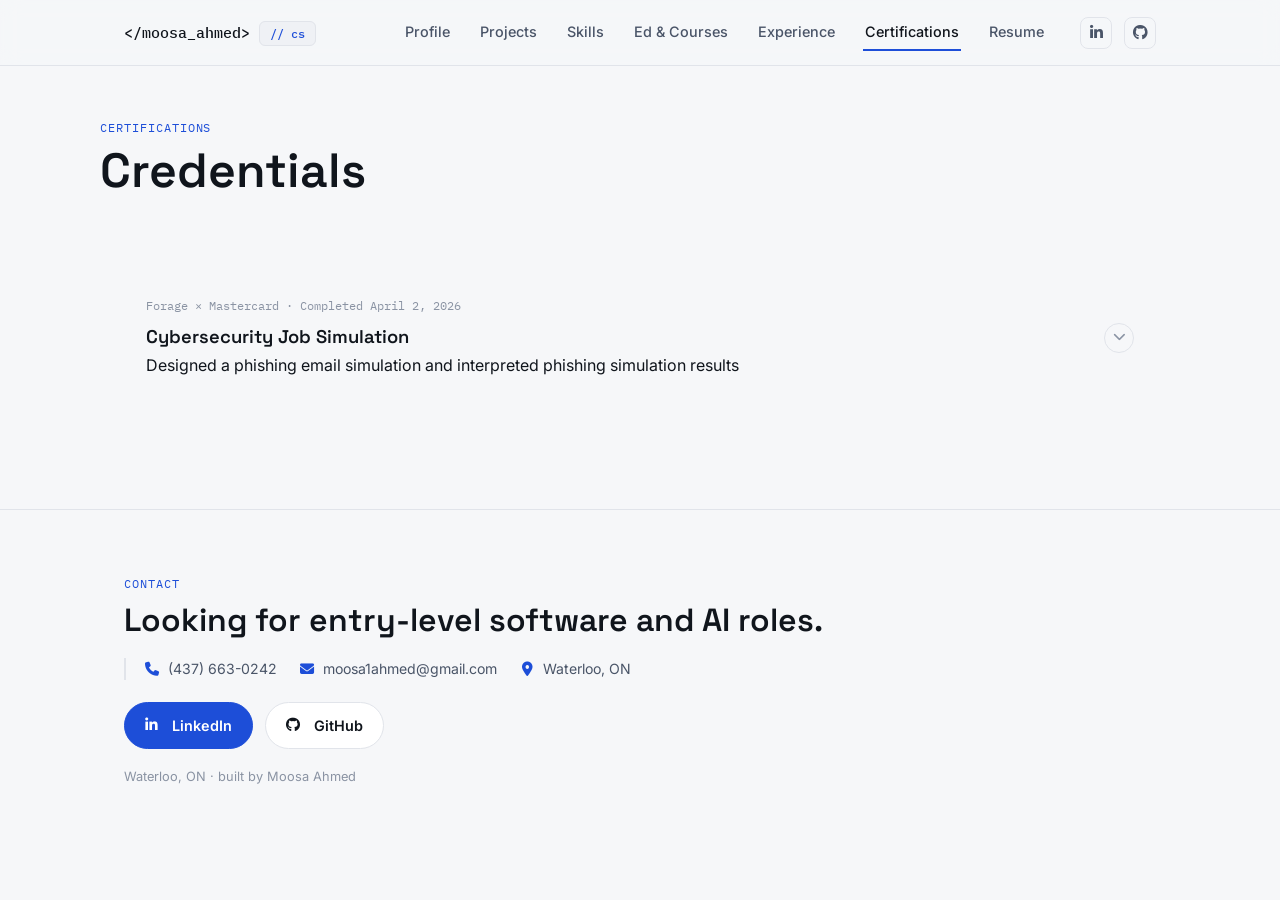
==== certifications.html @ 34517b13 "Initial portfolio" ====
<!DOCTYPE html>
<html lang="en">
<head>
<meta charset="UTF-8">
<meta name="viewport" content="width=device-width, initial-scale=1.0">
<title>Certifications · Moosa Ahmed</title>
<link rel="preconnect" href="https://fonts.googleapis.com">
<link rel="preconnect" href="https://fonts.gstatic.com" crossorigin>
<link href="https://fonts.googleapis.com/css2?family=Space+Grotesk:wght@500;600;700&family=Inter:wght@400;500;600&family=IBM+Plex+Mono:wght@400;500&display=swap" rel="stylesheet">
<link rel="stylesheet" href="https://cdnjs.cloudflare.com/ajax/libs/font-awesome/6.5.1/css/all.min.css">
<link rel="stylesheet" href="styles.css">
</head>
<body>

<nav>
  <div class="wrap navwrap">
    <a href="index.html" class="brand">&lt;/moosa_ahmed&gt; <span class="tag">// cs</span></a>
    <button class="menu-toggle" id="menuToggle" aria-label="Toggle menu">☰</button>
    <div class="navlinks" id="navlinks">
      <a href="index.html">Profile</a>
      <a href="projects.html">Projects</a>
      <a href="skills.html">Skills</a>
      <a href="education.html">Ed &amp; Courses</a>
      <a href="experience.html">Experience</a>
      <a href="certifications.html">Certifications</a>
      <a href="resume.html">Resume</a>
      <div class="navsocial">
        <a href="https://www.linkedin.com/in/moosa-ahmed-/" target="_blank" rel="noopener" aria-label="LinkedIn"><i class="fa-brands fa-linkedin-in"></i></a>
        <a href="https://github.com/moosa1ahmed-ctrl" target="_blank" rel="noopener" aria-label="GitHub"><i class="fa-brands fa-github"></i></a>
      </div>
    </div>
  </div>
</nav>

<header class="page-head wrap reveal">
  <div class="eyebrow">Certifications</div>
  <h1>Credentials</h1>
</header>

<section>
  <div class="wrap">
    <div class="accordion reveal">

      <div class="doc-acc-item">
        <div class="doc-acc-head">
          <div>
            <div class="cert-issuer">Forage × Mastercard · Completed April 2, 2026</div>
            <h3 style="margin-bottom:2px;">Cybersecurity Job Simulation</h3>
            <span class="ptag">Designed a phishing email simulation and interpreted phishing simulation results</span>
          </div>
          <div class="acc-toggle"><i class="fa-solid fa-chevron-down"></i></div>
        </div>
        <div class="doc-acc-body"><iframe src="assets/cybersecurity-forage-certificate.pdf" title="Cybersecurity Job Simulation certificate"></iframe></div>
      </div>

    </div>
  </div>
</section>

<footer id="contact">
  <div class="wrap">
    <div class="eyebrow reveal">Contact</div>
    <h2 class="reveal">Looking for entry-level software and AI roles.</h2>
    <div class="contact-rail reveal">
      <span class="contact-rail-item"><i class="fa-solid fa-phone"></i> (437) 663-0242</span>
      <span class="contact-rail-item"><i class="fa-solid fa-envelope"></i> moosa1ahmed@gmail.com</span>
      <span class="contact-rail-item"><i class="fa-solid fa-location-dot"></i> Waterloo, ON</span>
    </div>
    <div class="contact-row reveal">
      <a class="btn solid" href="https://www.linkedin.com/in/moosa-ahmed-/" target="_blank" rel="noopener"><i class="fa-brands fa-linkedin-in"></i>&nbsp; LinkedIn</a>
      <a class="btn" href="https://github.com/moosa1ahmed-ctrl" target="_blank" rel="noopener"><i class="fa-brands fa-github"></i>&nbsp; GitHub</a>
    </div>
    <div class="fine">Waterloo, ON · built by Moosa Ahmed</div>
  </div>
</footer>

<script src="script.js"></script>
</body>
</html>
---- styles.css ----
/* ===== Design tokens ===== */
:root {
  --bg: #F6F7F9;
  --surface: #FFFFFF;
  --surface-alt: #EFF1F5;
  --border: #E1E4EA;
  --ink: #10151C;
  --ink-soft: #4A5568;
  --ink-faint: #8A93A3;
  --accent: #1D4ED8;
  --accent-ink: #FFFFFF;
  --accent-soft: #E8EEFD;
  --amber: #B7791F;
  --amber-soft: #FBF0DD;
  --good: #1F9D55;
  --bad: #D64545;
  --radius: 14px;
  --radius-sm: 8px;
  --shadow: 0 1px 2px rgba(16,21,28,0.04), 0 8px 24px rgba(16,21,28,0.06);
  --maxw: 1080px;
  --font-display: 'Space Grotesk', sans-serif;
  --font-body: 'Inter', sans-serif;
  --font-mono: 'IBM Plex Mono', monospace;
}

* { box-sizing: border-box; }
html { scroll-behavior: smooth; }
body {
  margin: 0;
  background: var(--bg);
  color: var(--ink);
  font-family: var(--font-body);
  line-height: 1.6;
  -webkit-font-smoothing: antialiased;
}
img { max-width: 100%; display: block; }
a { color: inherit; text-decoration: none; }
.wrap { max-width: var(--maxw); margin: 0 auto; padding: 0 24px; }

h1, h2, h3, h4 { font-family: var(--font-display); font-weight: 600; margin: 0; color: var(--ink); }
h1 { font-size: clamp(2.1rem, 4vw, 3rem); line-height: 1.1; }
h1.hero-name { font-size: clamp(1.5rem, 2.6vw, 2.1rem); white-space: nowrap; }
h2 { font-size: clamp(1.5rem, 3vw, 2rem); line-height: 1.2; }
h3 { font-size: 1.15rem; }
p { margin: 0 0 12px; color: var(--ink-soft); }

.eyebrow {
  font-family: var(--font-mono);
  font-size: 0.75rem;
  text-transform: uppercase;
  letter-spacing: 0.08em;
  color: var(--accent);
  margin-bottom: 8px;
}

/* ===== Nav ===== */
nav {
  position: sticky; top: 0; z-index: 100;
  background: rgba(246,247,249,0.9);
  backdrop-filter: blur(10px);
  border-bottom: 1px solid var(--border);
}
.navwrap { display: flex; align-items: center; justify-content: space-between; padding: 14px 24px; }
.brand { font-family: var(--font-mono); font-weight: 500; font-size: 0.95rem; color: var(--ink); white-space: nowrap; }
.brand .tag { color: var(--accent); }
.navlinks { display: flex; align-items: center; gap: 26px; flex-wrap: wrap; }
.navlinks a { font-size: 0.9rem; color: var(--ink-soft); font-weight: 500; padding: 6px 2px; border-bottom: 2px solid transparent; transition: color .15s, border-color .15s; }
.navlinks a:hover, .navlinks a.active { color: var(--ink); border-color: var(--accent); }
.navsocial { display: flex; gap: 12px; margin-left: 8px; }
.navsocial a { display: flex; align-items: center; justify-content: center; width: 32px; height: 32px; border-radius: 8px; border: 1px solid var(--border); color: var(--ink-soft); }
.navsocial a:hover { color: var(--accent); border-color: var(--accent); }
.menu-toggle { display: none; background: none; border: 1px solid var(--border); border-radius: 8px; font-size: 1.15rem; padding: 8px 12px; cursor: pointer; transition: border-color .15s, color .15s; }
.menu-toggle:hover { border-color: var(--accent); color: var(--accent); }

@media (max-width: 860px) {
  .navwrap { padding: 12px 18px; }
  .menu-toggle { display: block; }
  .navlinks {
    display: flex; flex-direction: column; align-items: flex-start; gap: 0;
    position: absolute; top: 100%; left: 0; right: 0; background: var(--surface);
    border-bottom: 1px solid var(--border); padding: 0 18px;
    max-height: 0; overflow: hidden; opacity: 0;
    transition: max-height .3s ease, opacity .25s ease;
    box-shadow: var(--shadow);
  }
  .navlinks.open { max-height: 480px; opacity: 1; padding: 8px 18px 14px; }
  .navlinks a { width: 100%; padding: 14px 0; border-bottom: 1px solid var(--border); font-size: 0.96rem; }
  .navsocial { padding: 14px 0 4px; }
}

/* ===== Buttons ===== */
.btn {
  display: inline-flex; align-items: center; gap: 6px;
  padding: 11px 20px; border-radius: 999px;
  font-size: 0.9rem; font-weight: 600;
  border: 1px solid var(--border); background: var(--surface); color: var(--ink);
  cursor: pointer; transition: all .15s;
}
.btn:hover { border-color: var(--accent); color: var(--accent); }
.btn:active { transform: scale(0.97); }
.btn.solid { background: var(--accent); color: var(--accent-ink); border-color: var(--accent); }
.btn.solid:hover { opacity: 0.9; color: var(--accent-ink); }
.btn.small { padding: 7px 14px; font-size: 0.82rem; }

/* ===== Sections ===== */
section { padding: 72px 0; }
.sec-head { margin-bottom: 32px; }
.sec-sub { max-width: 560px; }

.card {
  background: var(--surface); border: 1px solid var(--border);
  border-radius: var(--radius); box-shadow: var(--shadow); padding: 28px;
  transition: box-shadow .2s ease, transform .2s ease;
}
.preview-card-row { display: flex; align-items: center; justify-content: space-between; flex-wrap: wrap; gap: 14px; }

/* CGPA line on Education preview: sits above the button on desktop, under the description on mobile */
.edu-cta { display: flex; flex-direction: column; align-items: flex-end; gap: 8px; margin-right: 10px; }
.cgpa-line { font-family: var(--font-body); font-size: 0.9rem; font-weight: 600; color: var(--ink); }
.cgpa-mobile { display: none; }
@media (hover: hover) {
  .card:hover { box-shadow: 0 2px 6px rgba(16,21,28,0.06), 0 14px 32px rgba(16,21,28,0.09); }
}

/* ===== Hero (Profile page) ===== */
.hero { padding: 56px 0 24px; }
.hero-grid { display: grid; grid-template-columns: 1.1fr 0.9fr; gap: 48px; align-items: center; }
.hero-content { padding-top: 56px; }
.photo-banner {
  position: relative; height: 220px; border-radius: var(--radius);
  background: linear-gradient(135deg, var(--surface-alt), #E4E9F5);
  border: 1px solid var(--border);
}
.avatar-circle {
  position: absolute; right: 28px; bottom: -36px;
  width: 116px; height: 116px; border-radius: 50%;
  background: var(--accent); color: var(--accent-ink);
  display: flex; align-items: center; justify-content: center;
  font-family: var(--font-display); font-size: 1.6rem; font-weight: 700;
  border: 5px solid var(--surface); box-shadow: var(--shadow);
}
.lede { font-size: 1.05rem; max-width: 480px; }
.hero-meta { font-family: var(--font-mono); font-size: 0.8rem; color: var(--ink-faint); margin: 14px 0 22px; }
.hero-meta .sep { margin: 0 8px; }
.cta-row { display: flex; gap: 10px; flex-wrap: wrap; }

/* Dijkstra schematic */
.schematic-wrap { perspective: 900px; }
.schematic-card { background: var(--surface); border: 1px solid var(--border); border-radius: var(--radius); box-shadow: var(--shadow); padding: 20px; transition: transform .2s ease; }
.schematic-head { display: flex; align-items: center; justify-content: space-between; margin-bottom: 8px; }
.schematic-head .eyebrow { margin: 0; }
#statusLabel { font-family: var(--font-mono); font-size: 0.72rem; color: var(--ink-faint); }
.node { fill: var(--surface); stroke: var(--ink-faint); stroke-width: 2; }
g.visited .node { stroke: var(--accent); fill: var(--accent-soft); }
g.current .node { stroke: var(--amber); fill: var(--amber-soft); }
.node-label { font-family: var(--font-mono); font-size: 11px; fill: var(--ink); }
.edge { stroke: var(--border); stroke-width: 2; }
.edge.lit { stroke: var(--amber); stroke-width: 3; }
#token { fill: var(--amber); opacity: 0; }
#token.moving { opacity: 1; }
.schematic-foot { display: flex; justify-content: flex-end; margin-top: 8px; }

/* ===== About (Profile) ===== */
.about-card { padding: 0; overflow: hidden; }
.about-intro { padding: 22px; border-bottom: 1px solid var(--border); }
.about-intro p { margin: 0; color: var(--ink-soft); line-height: 1.6; }
.ld-grid { display: grid; grid-template-columns: 1fr 1fr; gap: 1px; background: var(--border); }
.ld-box { background: var(--surface); padding: 22px; }
.ld-title { display: flex; align-items: center; gap: 8px; font-family: var(--font-mono); font-size: 0.8rem; font-weight: 600; margin-bottom: 10px; }
.dot { width: 9px; height: 9px; border-radius: 50%; display: inline-block; }
.dot.good { background: var(--good); }
.dot.bad { background: var(--bad); }
.ld-box ul { margin: 0; padding-left: 18px; color: var(--ink-soft); font-size: 0.92rem; }
.ld-box li { margin-bottom: 4px; }
.interests-box { padding: 20px 22px; border-top: 1px solid var(--border); }
.interests-box .ld-title { color: var(--accent); }

/* ===== Preview list (Profile page) ===== */
.preview-list { display: flex; flex-direction: column; gap: 10px; margin-bottom: 18px; }
.preview-row { display: flex; flex-direction: column; align-items: flex-start; gap: 4px; padding: 16px 18px; border: 1px solid var(--border); border-radius: var(--radius-sm); background: var(--surface); }
.preview-row.dim { opacity: 0.45; }
.prow-top { display: flex; flex-direction: column; gap: 4px; width: 100%; }
.preview-row .pname { font-weight: 600; font-size: 0.98rem; }
.preview-row .ptag { font-family: var(--font-mono); font-size: 0.75rem; color: var(--ink-faint); }
.preview-row .ptools { font-size: 0.8rem; color: var(--ink-faint); }

@media (min-width: 761px) {
  .prow-top { flex-direction: row; align-items: baseline; justify-content: space-between; gap: 14px; }
}

/* ===== Relevant Courses grid (Profile page, Education preview) ===== */
.relevant-courses { margin-top: 22px; }
.rc-heading { font-size: 1rem; margin-bottom: 12px; }
.rc-grid { display: grid; grid-template-columns: repeat(5, 1fr); gap: 12px; }
.rc-card { display: flex; flex-direction: column; gap: 3px; padding: 12px 14px; border: 1px solid var(--border); border-radius: var(--radius-sm); background: var(--surface); }
.rc-card .rc-code { font-family: var(--font-mono); font-size: 0.75rem; font-weight: 600; color: var(--accent); }
.rc-card .rc-name { font-size: 0.82rem; color: var(--ink-soft); line-height: 1.3; }

/* ===== Skills preview / page ===== */
.skills-3col { display: grid; grid-template-columns: repeat(3, 1fr); gap: 16px; }
.skill-col { border: 1px solid var(--border); border-radius: var(--radius-sm); padding: 18px; background: var(--surface); text-align: center; }
.skill-col h4 { font-size: 0.85rem; font-family: var(--font-mono); text-transform: uppercase; letter-spacing: .04em; color: var(--ink-faint); margin-bottom: 10px; }

.skill-detail-grid { display: grid; grid-template-columns: repeat(2, 1fr); gap: 14px; }
.skill-item { border: 1px solid var(--border); border-radius: var(--radius-sm); padding: 16px 18px; background: var(--surface); }
.skill-item .sname { font-weight: 600; font-size: 0.95rem; margin-bottom: 4px; display: block; }
.skill-item p { font-size: 0.88rem; margin: 0; }
.skill-group-title { margin: 36px 0 14px; }
.skill-group-title:first-child { margin-top: 0; }

/* ===== Education carousel ===== */
.carousel { position: relative; }
.carousel-track { overflow: hidden; border: 1px solid var(--border); border-radius: var(--radius); background: var(--surface); box-shadow: var(--shadow); }
.carousel-slides { display: flex; transition: transform .35s ease; }
.slide { min-width: 100%; padding: 32px; }
.slide h3 { margin-bottom: 6px; }
.slide .slide-meta { font-family: var(--font-mono); font-size: 0.78rem; color: var(--accent); margin-bottom: 12px; }
.carousel-controls { display: flex; align-items: center; justify-content: center; gap: 18px; margin-top: 16px; }
.carousel-arrow { width: 36px; height: 36px; border-radius: 50%; border: 1px solid var(--border); background: var(--surface); cursor: pointer; font-size: 1rem; }
.carousel-arrow:hover { border-color: var(--accent); color: var(--accent); }
.dots { display: flex; gap: 7px; }
.dot-btn { width: 7px; height: 7px; border-radius: 50%; background: var(--border); border: none; cursor: pointer; padding: 0; }
.dot-btn.active { background: var(--accent); width: 20px; border-radius: 4px; transition: all .2s; }

/* ===== Experience / timeline ===== */
.timeline { display: flex; flex-direction: column; gap: 22px; }
.timeline-item { display: grid; grid-template-columns: 160px 1fr; gap: 24px; padding: 22px 0; border-bottom: 1px solid var(--border); }
.timeline-item:last-child { border-bottom: none; }
.timeline-when { font-family: var(--font-mono); font-size: 0.8rem; color: var(--ink-faint); }
.timeline-role { font-weight: 600; margin-bottom: 4px; }
.timeline-org { color: var(--accent); font-size: 0.9rem; margin-bottom: 8px; display: block; }
.timeline-item ul { margin: 8px 0 0; padding-left: 18px; color: var(--ink-soft); font-size: 0.92rem; }
@media (max-width: 640px) { .timeline-item { grid-template-columns: 1fr; gap: 6px; } }

/* ===== Certifications / Resume ===== */
.cert-card { display: flex; align-items: center; justify-content: space-between; gap: 20px; flex-wrap: wrap; }
.cert-issuer { font-family: var(--font-mono); font-size: 0.78rem; color: var(--ink-faint); margin-bottom: 6px; }
.cert-list { display: flex; flex-direction: column; gap: 14px; }
.doc-viewer { border: 1px solid var(--border); border-radius: var(--radius); overflow: hidden; margin-top: 20px; box-shadow: var(--shadow); }
.doc-viewer iframe { width: 100%; height: 720px; border: none; display: block; }
.empty-note { color: var(--ink-faint); font-size: 0.9rem; font-style: italic; border: 1px dashed var(--border); border-radius: var(--radius-sm); padding: 16px 18px; }

/* ===== Projects accordion ===== */
.accordion { display: flex; flex-direction: column; gap: 12px; }
.acc-item { border: 1px solid var(--border); border-radius: var(--radius); background: var(--surface); overflow: hidden; scroll-margin-top: 88px; }
.acc-head { display: flex; align-items: center; justify-content: space-between; gap: 16px; padding: 18px 22px; cursor: pointer; }
.acc-head .pname { font-weight: 600; font-size: 1rem; }
.acc-head .ptag { font-family: var(--font-mono); font-size: 0.75rem; color: var(--ink-faint); margin-top: 2px; display: block; }
.acc-toggle { width: 30px; height: 30px; border-radius: 50%; border: 1px solid var(--border); display: flex; align-items: center; justify-content: center; font-size: 0.8rem; color: var(--ink-faint); flex-shrink: 0; transition: transform .2s; }
.acc-item.open .acc-toggle { transform: rotate(180deg); color: var(--accent); border-color: var(--accent); }
.acc-body { max-height: 0; overflow: hidden; transition: max-height .3s ease; border-top: 1px solid transparent; }
.acc-item.open .acc-body { border-top-color: var(--border); }
.acc-body-inner { padding: 22px; }
.status-pill { font-family: var(--font-mono); font-size: 0.7rem; padding: 3px 10px; border-radius: 999px; background: var(--accent-soft); color: var(--accent); }
.status-pill.progress { background: var(--amber-soft); color: var(--amber); }
.acc-body h4 { font-size: 0.82rem; text-transform: uppercase; letter-spacing: .04em; color: var(--ink-faint); margin: 16px 0 8px; font-family: var(--font-mono); }
.acc-body h4:first-child { margin-top: 0; }
.acc-tags { display: flex; flex-wrap: wrap; gap: 6px; margin-bottom: 4px; }
.tag { font-family: var(--font-mono); font-size: 0.75rem; padding: 4px 10px; border-radius: 6px; background: var(--surface-alt); color: var(--ink-soft); border: 1px solid var(--border); }
.repo-link { margin-top: 18px; display: inline-flex; }
.repo-link.disabled { color: var(--ink-faint); font-family: var(--font-mono); font-size: 0.85rem; }

/* ===== Contact / footer ===== */
footer { padding: 64px 0 40px; border-top: 1px solid var(--border); margin-top: 40px; }
.contact-row { display: flex; gap: 12px; flex-wrap: wrap; margin: 22px 0 18px; }
.contact-meta { display: flex; gap: 20px; flex-wrap: wrap; font-size: 0.88rem; color: var(--ink-soft); margin-bottom: 18px; }
.contact-meta span { display: inline-flex; align-items: center; gap: 6px; }
.fine { font-size: 0.8rem; color: var(--ink-faint); }

/* ===== Reveal-on-scroll ===== */
.reveal { opacity: 0; transform: translateY(14px); transition: opacity .5s ease, transform .5s ease; }
.reveal.in { opacity: 1; transform: translateY(0); }

/* ===== Page header (non-profile pages) ===== */
.page-head { padding: 52px 0 8px; }

@media (max-width: 760px) {
  .hero-grid { grid-template-columns: 1fr; }
  .ld-grid { grid-template-columns: 1fr; }
  .skills-3col { grid-template-columns: 1fr; }
  .skill-detail-grid { grid-template-columns: 1fr; }
  .timeline-item { grid-template-columns: 1fr; }
  h1.hero-name { font-size: clamp(1.2rem, 6vw, 1.6rem); white-space: normal; }
  .rc-grid { grid-template-columns: repeat(2, 1fr); }

  .wrap { padding: 0 18px; }
  section { padding: 44px 0; }
  .sec-head { margin-bottom: 20px; }
  .card { padding: 18px; }
  .page-head { padding: 36px 0 4px; }

  .hero { padding: 28px 0 44px; }
  .hero-content { padding-top: 32px; }
  .photo-banner { height: 140px; }
  .avatar-circle { width: 80px; height: 80px; font-size: 1.15rem; right: 16px; bottom: -26px; border-width: 4px; }
  .lede { max-width: none; font-size: 1rem; }
  .cta-row .btn { flex: 1 1 auto; justify-content: center; }

  .btn { padding: 12px 18px; }

  .preview-card-row { flex-direction: column; align-items: flex-start; }
  .preview-card-row .btn { width: 100%; justify-content: center; }
  .edu-cta { width: 100%; align-items: stretch; margin-right: 0; }
  .cgpa-desktop { display: none; }
  .cgpa-mobile { display: block; margin-top: 6px; }

  .acc-head, .doc-acc-head { padding: 14px 16px; gap: 12px; }
  .acc-body-inner { padding: 18px 16px; }
  .acc-toggle { width: 26px; height: 26px; font-size: 0.72rem; }
  .see-project-pill { max-width: none; width: 100%; }
  .doc-acc-body iframe, .doc-viewer iframe { height: 420px; }

  .course-card2 { flex: 0 0 216px; padding: 14px; }
  .institution-outer { padding: 16px; }
  .slide { padding: 22px 18px; }

  .achieve-card { gap: 14px; }
  .achieve-stat { min-width: 42%; }

  .contact-row .btn { flex: 1 1 auto; justify-content: center; }
  .contact-rail { gap: 14px 18px; }
}

@media (max-width: 980px) and (min-width: 761px) {
  .rc-grid { grid-template-columns: repeat(3, 1fr); }
}

/* ===== Course category scroll galleries (Education page) ===== */
.course-category { margin-bottom: 44px; }
.course-category:last-child { margin-bottom: 0; }
.cat-head { display: flex; align-items: baseline; justify-content: space-between; margin-bottom: 14px; flex-wrap: wrap; gap: 6px; }
.cat-head h3 { font-size: 1.05rem; }
.cat-count { font-family: var(--font-mono); font-size: 0.75rem; color: var(--ink-faint); }
.scroll-row {
  display: flex; gap: 14px; overflow-x: auto; padding: 4px 4px 14px;
  scroll-snap-type: x proximity; -webkit-overflow-scrolling: touch;
}
.scroll-row::-webkit-scrollbar { height: 6px; }
.scroll-row::-webkit-scrollbar-thumb { background: var(--border); border-radius: 999px; }
.course-card2 {
  scroll-snap-align: start; flex: 0 0 260px;
  border: 1px solid var(--border); border-radius: var(--radius-sm);
  background: var(--surface); padding: 18px; display: flex; flex-direction: column; gap: 8px;
}
.course-card2 .ccode-row { display: flex; align-items: center; justify-content: space-between; }
.course-card2 .ccode { font-family: var(--font-mono); font-size: 0.78rem; color: var(--accent); font-weight: 600; }
.grade-pill { font-family: var(--font-mono); font-size: 0.68rem; padding: 2px 8px; border-radius: 999px; background: var(--surface-alt); color: var(--ink-soft); border: 1px solid var(--border); }
.grade-pill.strong { background: var(--accent-soft); color: var(--accent); border-color: transparent; }
.grade-pill.progress { background: var(--amber-soft); color: var(--amber); border-color: transparent; }
.course-card2 h4 { font-size: 0.95rem; margin: 0; line-height: 1.3; }
.course-card2 .cterm { font-size: 0.75rem; color: var(--ink-faint); }
.course-card2 p { font-size: 0.85rem; margin: 0; }

.transcript-card { display: flex; align-items: center; justify-content: space-between; gap: 20px; flex-wrap: wrap; }

/* ===== v3: design-matched components ===== */
.fa-ico { width: 16px; text-align: center; }
.navsocial a i { font-size: 15px; }

/* Institution blocks (Education page) */
.institution-block { margin-bottom: 48px; }
.institution-block:last-child { margin-bottom: 0; }
.institution-head { display: flex; align-items: baseline; gap: 12px; margin-bottom: 16px; flex-wrap: wrap; }
.institution-head h3 { font-size: 1.2rem; }
.institution-meta { font-family: var(--font-mono); font-size: 0.78rem; color: var(--ink-faint); }
.institution-outer { border: 1px solid var(--border); border-radius: var(--radius); padding: 20px; background: var(--surface); box-shadow: var(--shadow); }

/* See Project pill inside accordion header */
.see-project-pill {
  display: block; text-align: center; margin: 10px auto 0; max-width: 320px;
  padding: 9px 20px; border-radius: 999px; background: var(--surface-alt);
  border: 1px solid var(--border); font-size: 0.85rem; font-weight: 600; color: var(--ink);
  transition: all .15s;
}
.see-project-pill:hover { background: var(--accent-soft); color: var(--accent); border-color: var(--accent); }
.see-project-pill.disabled { opacity: 0.55; pointer-events: none; }
.acc-toggle i { font-size: 0.8rem; }

/* Project body sections (Description / Tools & Concepts / repo link) */
.acc-body-inner h4 { margin: 18px 0 6px; }
.acc-body-inner h4:first-child { margin-top: 0; }
.acc-body-inner ul { margin: 0; padding-left: 18px; color: var(--ink-soft); font-size: 0.92rem; }
.acc-body-inner ul li { margin-bottom: 4px; }
.acc-source-link {
  display: inline-flex; align-items: center; gap: 7px; margin-top: 16px;
  font-family: var(--font-mono); font-size: 0.78rem; color: var(--ink-faint);
  text-decoration: none; border-bottom: 1px dashed var(--border); padding-bottom: 1px;
  transition: color .15s, border-color .15s;
}
.acc-source-link:hover { color: var(--accent); border-color: var(--accent); }
/* Doc accordion (Certifications / Resume) */
.doc-acc-head { display: flex; align-items: center; justify-content: space-between; cursor: pointer; padding: 18px 22px; }
.doc-acc-body { max-height: 0; overflow: hidden; transition: max-height .35s ease; }
.doc-acc-item.open .doc-acc-body { border-top: 1px solid var(--border); }
.doc-acc-item.open .acc-toggle { transform: rotate(180deg); color: var(--accent); border-color: var(--accent); }
.doc-acc-body iframe { width: 100%; height: 640px; border: none; display: block; }

/* Contact icon rail (matches design's vertical line + icons) */
.contact-rail { display: flex; gap: 22px; align-items: center; border-left: 2px solid var(--border); padding-left: 18px; margin: 18px 0; flex-wrap: wrap; }
.contact-rail-item { display: flex; align-items: center; gap: 8px; font-size: 0.88rem; color: var(--ink-soft); }
.contact-rail-item i { color: var(--accent); width: 16px; text-align: center; }

/* Dijkstra interactive tool */
.dij-instructions { font-size: 0.78rem; color: var(--ink-faint); margin: 10px 0 0; }
.dij-legend { display: flex; gap: 14px; flex-wrap: wrap; font-size: 0.72rem; color: var(--ink-faint); margin-top: 10px; font-family: var(--font-mono); }
.dij-legend span { display: inline-flex; align-items: center; gap: 5px; }
.legend-dot { width: 9px; height: 9px; border-radius: 50%; display: inline-block; }
.legend-dot.start { background: var(--good); }
.legend-dot.end { background: var(--bad); }
.legend-dot.path { background: var(--amber); }
.node { cursor: pointer; }
g.start-sel .node { stroke: var(--good); fill: var(--good); stroke-width: 3; }
g.end-sel .node { stroke: var(--bad); fill: var(--bad); stroke-width: 3; }
g.start-sel .node-label, g.end-sel .node-label { fill: #FFFFFF; }
.edge { cursor: pointer; }
.edge-weight-label { font-family: var(--font-mono); font-size: 11px; fill: var(--ink-soft); }
.edge-weight-label.on-path { fill: var(--amber); font-weight: 600; }

/* Achievements card (profile) */
.achieve-card { display: flex; gap: 22px; flex-wrap: wrap; }
.achieve-stat { flex: 1; min-width: 160px; }
.achieve-stat .num { font-family: var(--font-display); font-size: 1.6rem; font-weight: 700; color: var(--accent); }
.achieve-stat .label { font-size: 0.82rem; color: var(--ink-faint); }
.rewards-list { display: flex; flex-direction: column; gap: 12px; }
.reward-row { display: flex; align-items: flex-start; gap: 14px; padding: 16px 18px; border: 1px solid var(--border); border-radius: var(--radius-sm); background: var(--surface); transition: box-shadow .2s ease, transform .2s ease; }
.reward-row .reward-icon { flex-shrink: 0; width: 34px; height: 34px; border-radius: 50%; background: var(--accent-soft); color: var(--accent); display: flex; align-items: center; justify-content: center; font-size: 0.95rem; }
.reward-row .reward-title { font-weight: 600; font-size: 0.94rem; }
.reward-row .reward-desc { font-size: 0.85rem; color: var(--ink-faint); margin-top: 2px; }

/* ===== Hover polish (pointer devices only, keeps touch UI clean) ===== */
@media (hover: hover) {
  .preview-row, .rc-card, .reward-row, .course-card2, .skill-item, .acc-item {
    transition: box-shadow .2s ease, transform .2s ease, border-color .2s ease;
  }
  .preview-row:hover, .rc-card:hover, .reward-row:hover, .course-card2:hover, .skill-item:hover {
    transform: translateY(-2px); box-shadow: var(--shadow); border-color: var(--accent);
  }
  .acc-item:hover { border-color: var(--accent); }
}
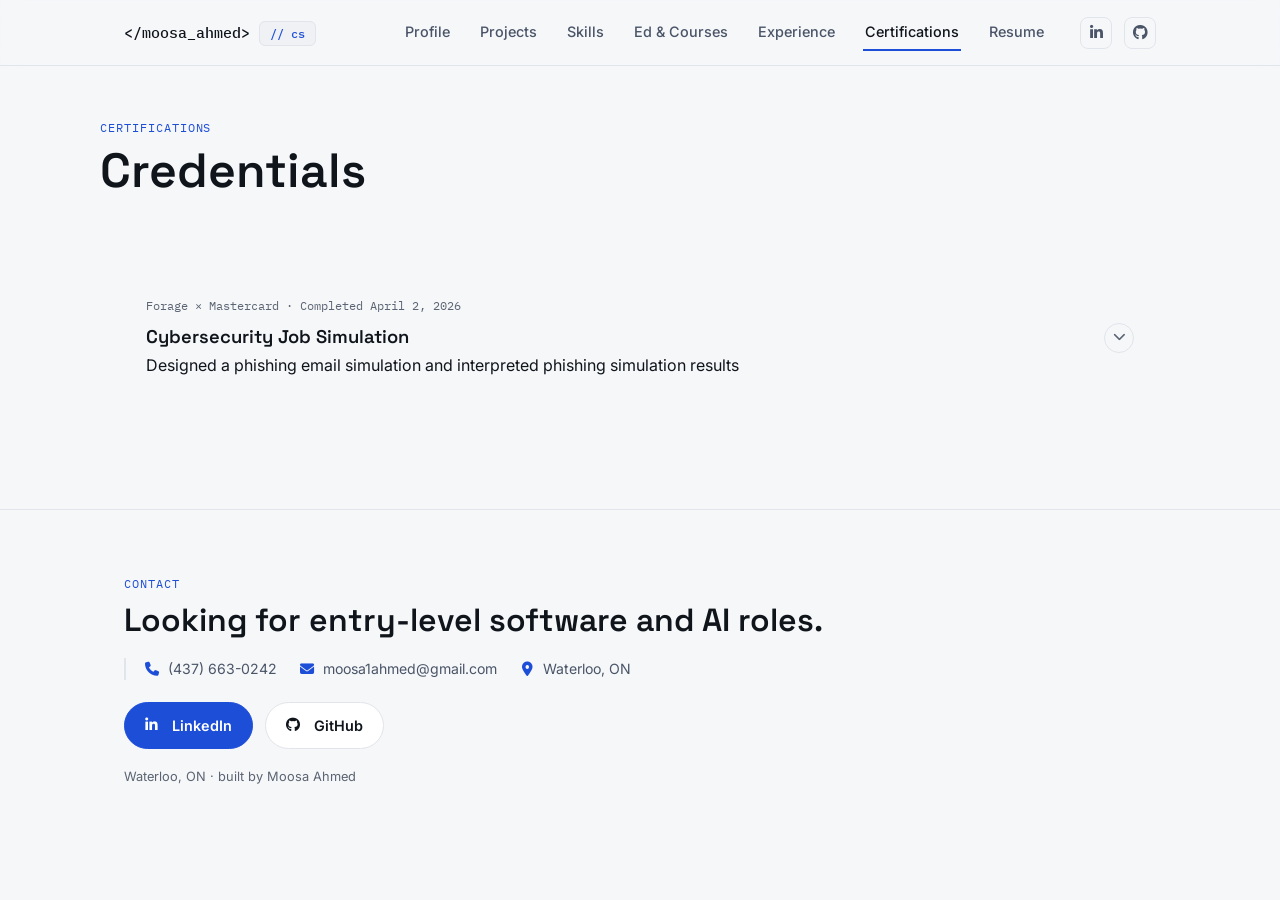
==== commit 6aea30be: "Finalize recruiter-focused portfolio cleanup" ====
--- a/certifications.html
+++ b/certifications.html
@@ -3,7 +3,20 @@
 <head>
 <meta charset="UTF-8">
 <meta name="viewport" content="width=device-width, initial-scale=1.0">
+<link rel="icon" type="image/svg+xml" href="assets/favicon.svg">
+<link rel="icon" type="image/png" href="assets/favicon.png">
+<link rel="apple-touch-icon" href="assets/favicon.png">
+<meta name="theme-color" content="#1D4ED8">
 <title>Certifications · Moosa Ahmed</title>
+<meta name="description" content="Certifications and credentials earned by Moosa Ahmed.">
+<meta property="og:type" content="website">
+<meta property="og:title" content="Certifications · Moosa Ahmed">
+<meta property="og:description" content="Certifications and credentials earned by Moosa Ahmed.">
+<meta property="og:url" content="https://moosa1ahmed-ctrl.github.io/Portfolio/certifications.html">
+<meta property="og:image" content="https://moosa1ahmed-ctrl.github.io/Portfolio/assets/cover-banner.jpg">
+<meta name="twitter:card" content="summary_large_image">
+<meta name="twitter:title" content="Certifications · Moosa Ahmed">
+<meta name="twitter:description" content="Certifications and credentials earned by Moosa Ahmed.">
 <link rel="preconnect" href="https://fonts.googleapis.com">
 <link rel="preconnect" href="https://fonts.gstatic.com" crossorigin>
 <link href="https://fonts.googleapis.com/css2?family=Space+Grotesk:wght@500;600;700&family=Inter:wght@400;500;600&family=IBM+Plex+Mono:wght@400;500&display=swap" rel="stylesheet">
@@ -11,11 +24,12 @@
 <link rel="stylesheet" href="styles.css">
 </head>
 <body>
+<noscript><style>.reveal{opacity:1!important;transform:none!important;}</style></noscript>
 
 <nav>
   <div class="wrap navwrap">
     <a href="index.html" class="brand">&lt;/moosa_ahmed&gt; <span class="tag">// cs</span></a>
-    <button class="menu-toggle" id="menuToggle" aria-label="Toggle menu">☰</button>
+    <button class="menu-toggle" id="menuToggle" aria-label="Toggle menu" aria-expanded="false" aria-controls="navlinks">☰</button>
     <div class="navlinks" id="navlinks">
       <a href="index.html">Profile</a>
       <a href="projects.html">Projects</a>
@@ -32,6 +46,8 @@
   </div>
 </nav>
 
+<main>
+
 <header class="page-head wrap reveal">
   <div class="eyebrow">Certifications</div>
   <h1>Credentials</h1>
@@ -45,7 +61,7 @@
         <div class="doc-acc-head">
           <div>
             <div class="cert-issuer">Forage × Mastercard · Completed April 2, 2026</div>
-            <h3 style="margin-bottom:2px;">Cybersecurity Job Simulation</h3>
+            <h3 class="doc-title">Cybersecurity Job Simulation</h3>
             <span class="ptag">Designed a phishing email simulation and interpreted phishing simulation results</span>
           </div>
           <div class="acc-toggle"><i class="fa-solid fa-chevron-down"></i></div>
@@ -56,6 +72,8 @@
     </div>
   </div>
 </section>
+
+</main>
 
 <footer id="contact">
   <div class="wrap">
--- a/styles.css
+++ b/styles.css
@@ -6,11 +6,11 @@
   --border: #E1E4EA;
   --ink: #10151C;
   --ink-soft: #4A5568;
-  --ink-faint: #8A93A3;
+  --ink-faint: #5B6472;
   --accent: #1D4ED8;
   --accent-ink: #FFFFFF;
   --accent-soft: #E8EEFD;
-  --amber: #B7791F;
+  --amber: #8A5A14;
   --amber-soft: #FBF0DD;
   --good: #1F9D55;
   --bad: #D64545;
@@ -128,7 +128,8 @@
 .hero-content { padding-top: 56px; }
 .photo-banner {
   position: relative; height: 220px; border-radius: var(--radius);
-  background: linear-gradient(135deg, var(--surface-alt), #E4E9F5);
+  background: linear-gradient(135deg, rgba(20,26,45,0.15)), url('assets/cover-banner.jpg');
+  background-size: cover; background-position: center;
   border: 1px solid var(--border);
 }
 .avatar-circle {
@@ -138,7 +139,9 @@
   display: flex; align-items: center; justify-content: center;
   font-family: var(--font-display); font-size: 1.6rem; font-weight: 700;
   border: 5px solid var(--surface); box-shadow: var(--shadow);
-}
+  overflow: hidden;
+}
+.avatar-photo { width: 100%; height: 100%; object-fit: cover; border-radius: 50%; }
 .lede { font-size: 1.05rem; max-width: 480px; }
 .hero-meta { font-family: var(--font-mono); font-size: 0.8rem; color: var(--ink-faint); margin: 14px 0 22px; }
 .hero-meta .sep { margin: 0 8px; }
@@ -283,11 +286,18 @@
   h1.hero-name { font-size: clamp(1.2rem, 6vw, 1.6rem); white-space: normal; }
   .rc-grid { grid-template-columns: repeat(2, 1fr); }
 
-  .wrap { padding: 0 18px; }
+  .wrap { padding: 0 22px; }
   section { padding: 44px 0; }
   .sec-head { margin-bottom: 20px; }
-  .card { padding: 18px; }
+  .card { padding: 20px; }
   .page-head { padding: 36px 0 4px; }
+
+  .preview-row { padding: 18px 20px; }
+  .skill-item { padding: 18px 20px; }
+  .preview-list, .cert-list { gap: 14px; }
+  .accordion { gap: 14px; }
+  .rc-grid { gap: 14px; }
+  .timeline-item { padding: 18px 0; }
 
   .hero { padding: 28px 0 44px; }
   .hero-content { padding-top: 32px; }
@@ -304,14 +314,15 @@
   .cgpa-desktop { display: none; }
   .cgpa-mobile { display: block; margin-top: 6px; }
 
-  .acc-head, .doc-acc-head { padding: 14px 16px; gap: 12px; }
-  .acc-body-inner { padding: 18px 16px; }
+  .acc-head, .doc-acc-head { padding: 16px 18px; gap: 12px; }
+  .acc-body-inner { padding: 20px 18px; }
   .acc-toggle { width: 26px; height: 26px; font-size: 0.72rem; }
   .see-project-pill { max-width: none; width: 100%; }
   .doc-acc-body iframe, .doc-viewer iframe { height: 420px; }
 
-  .course-card2 { flex: 0 0 216px; padding: 14px; }
-  .institution-outer { padding: 16px; }
+  .course-card2 { padding: 16px; }
+  .institution-outer { padding: 18px; }
+  .institution-block { margin-bottom: 40px; }
   .slide { padding: 22px 18px; }
 
   .achieve-card { gap: 14px; }
@@ -325,20 +336,8 @@
   .rc-grid { grid-template-columns: repeat(3, 1fr); }
 }
 
-/* ===== Course category scroll galleries (Education page) ===== */
-.course-category { margin-bottom: 44px; }
-.course-category:last-child { margin-bottom: 0; }
-.cat-head { display: flex; align-items: baseline; justify-content: space-between; margin-bottom: 14px; flex-wrap: wrap; gap: 6px; }
-.cat-head h3 { font-size: 1.05rem; }
-.cat-count { font-family: var(--font-mono); font-size: 0.75rem; color: var(--ink-faint); }
-.scroll-row {
-  display: flex; gap: 14px; overflow-x: auto; padding: 4px 4px 14px;
-  scroll-snap-type: x proximity; -webkit-overflow-scrolling: touch;
-}
-.scroll-row::-webkit-scrollbar { height: 6px; }
-.scroll-row::-webkit-scrollbar-thumb { background: var(--border); border-radius: 999px; }
+/* ===== Course category card ===== */
 .course-card2 {
-  scroll-snap-align: start; flex: 0 0 260px;
   border: 1px solid var(--border); border-radius: var(--radius-sm);
   background: var(--surface); padding: 18px; display: flex; flex-direction: column; gap: 8px;
 }
@@ -350,6 +349,82 @@
 .course-card2 h4 { font-size: 0.95rem; margin: 0; line-height: 1.3; }
 .course-card2 .cterm { font-size: 0.75rem; color: var(--ink-faint); }
 .course-card2 p { font-size: 0.85rem; margin: 0; }
+
+/* ===== Course category carousel (Education page) ===== */
+.course-category.crsl { margin-bottom: 30px; }
+.course-category.crsl:last-child { margin-bottom: 0; }
+
+.crsl {
+  --crsl-per-view: 3;
+  --crsl-gap: 14px;
+  border: 1px solid var(--ink-faint);
+  border-radius: var(--radius);
+  background: var(--surface);
+  overflow: hidden;
+}
+
+/* -- top border: heading left, count right -- */
+.crsl-top {
+  display: flex; align-items: baseline; justify-content: space-between; gap: 10px;
+  padding: 14px 20px;
+  border-bottom: 1px solid var(--ink-faint);
+  background: var(--surface);
+}
+.crsl-title { font-size: 1.05rem; margin: 0; }
+.crsl-count { font-family: var(--font-mono); font-size: 0.75rem; color: var(--ink-faint); white-space: nowrap; }
+
+/* -- middle: left/right wide borders holding the arrows, viewport in between -- */
+.crsl-body { display: flex; align-items: stretch; }
+.crsl-arrow {
+  flex: 0 0 46px; display: flex; align-items: center; justify-content: center;
+  background: var(--surface); color: var(--accent); border: none; cursor: pointer;
+  font-size: 0.9rem; transition: color .15s ease, background .15s ease;
+}
+.crsl-prev { border-right: 1px solid var(--border); }
+.crsl-next { border-left: 1px solid var(--border); }
+.crsl-arrow:hover:not(:disabled) { color: var(--accent-ink); background: var(--accent); }
+.crsl-arrow:disabled { opacity: 0.3; cursor: default; }
+.crsl-arrow:disabled:hover { background: var(--surface); color: var(--accent); }
+
+.crsl-viewport { flex: 1 1 auto; overflow: hidden; padding: 18px 14px; min-width: 0; }
+.crsl-track {
+  display: flex; gap: var(--crsl-gap);
+  will-change: transform; touch-action: pan-y;
+  transition: transform .38s cubic-bezier(.22,.68,.36,1);
+}
+.crsl-track.dragging { transition: none; cursor: grabbing; }
+.crsl-track .course-card2 {
+  flex: 0 0 var(--crsl-card-w, 260px);
+  width: var(--crsl-card-w, 260px);
+  user-select: none;
+}
+.crsl-track .course-card2 * { pointer-events: none; }
+
+/* -- bottom border: instagram-style dot slider -- */
+.crsl-dots {
+  display: flex; align-items: center; justify-content: center; gap: 7px;
+  padding: 12px 16px;
+  border-top: 1px solid var(--ink-faint);
+  background: var(--surface);
+}
+.crsl-dot {
+  width: 7px; height: 7px; border-radius: 999px; padding: 0;
+  border: none; background: var(--border); cursor: pointer;
+  transition: width .25s ease, background .2s ease;
+}
+.crsl-dot:hover { background: var(--ink-faint); }
+.crsl-dot.active { width: 22px; background: var(--accent); }
+.crsl-dot.active:hover { background: var(--accent); }
+
+@media (max-width: 980px) and (min-width: 761px) {
+  .crsl { --crsl-per-view: 2; }
+}
+@media (max-width: 760px) {
+  .crsl { --crsl-per-view: 1; }
+  .crsl-top { flex-direction: column; align-items: flex-start; gap: 2px; padding: 14px 16px; }
+  .crsl-arrow { flex-basis: 36px; font-size: 0.8rem; }
+  .crsl-viewport { padding: 16px 12px; }
+}
 
 .transcript-card { display: flex; align-items: center; justify-content: space-between; gap: 20px; flex-wrap: wrap; }
 
@@ -437,3 +512,76 @@
   }
   .acc-item:hover { border-color: var(--accent); }
 }
+
+
+/* ===== Small semantic/utility classes replacing former inline style="" attributes ===== */
+#statusLabel { font-family: var(--font-mono); font-size: 0.78rem; color: var(--ink-faint); margin: 8px 0 0; }
+.acc-head-main { flex: 1; }
+.doc-acc-head h3 { margin-bottom: 2px; }
+.preview-title { margin-bottom: 4px; }
+.preview-card-row p { margin: 0; }
+.skill-preview-text { font-size: 0.85rem; margin-bottom: 14px; }
+.interests-box p { margin: 0; }
+.btn-full { width: 100%; justify-content: center; }
+.pname .status-pill { margin-left: 8px; }
+.sec-head-spaced { margin-top: 36px; }
+.doc-acc-action { padding: 16px 22px 0; }
+
+
+/* ===== Moved from index.html <style> (page-local layout tuning) ===== */
+  /* Page-local layout tuning (index.html only) */
+
+  /* Hero: keep intro + Dijkstra widget side by side, buttons below spanning both */
+  .hero-grid { grid-template-areas: "intro dijkstra" "cta dijkstra"; }
+  .hero-intro { grid-area: intro; }
+  .schematic-wrap { grid-area: dijkstra; }
+  .cta-row { grid-area: cta; margin-top: 8px; }
+
+  /* About section text sizing */
+  .about-intro p { font-size: 0.93rem; }
+  .ld-box ul { font-size: 0.85rem; }
+
+  /* Relevant Courses: reveal-more toggle (mobile only) */
+  .rc-toggle { display: none; }
+
+  @media (max-width: 760px) {
+    /* ---- Hero: intro (left) + Dijkstra widget (right) on one row, buttons full-width below ---- */
+    .hero-grid { grid-template-columns: 1fr 1fr; grid-template-areas: "intro dijkstra" "cta cta"; gap: 10px 14px; align-items: start; }
+    .hero-intro { padding-right: 8px; }
+    .hero-intro .eyebrow { font-size: 0.6rem; margin-bottom: 6px; }
+    h1.hero-name { font-size: 1rem; white-space: normal; line-height: 1.25; }
+    .lede { font-size: 0.7rem; line-height: 1.5; margin: 8px 0; max-width: none; }
+    .hero-meta { font-size: 0.62rem; margin: 8px 0 0; }
+    .hero-meta .sep { margin: 0 5px; }
+    .cta-row { margin-top: 14px; }
+
+    .schematic-card { padding: 12px; }
+    .schematic-head .eyebrow { font-size: 0.6rem; }
+    #statusLabel { font-size: 0.6rem !important; }
+    .dij-instructions { font-size: 0.6rem; margin-top: 6px; }
+    .dij-legend { font-size: 0.56rem; gap: 8px; margin-top: 6px; }
+    .legend-dot { width: 7px; height: 7px; }
+    .schematic-foot .btn.small { padding: 5px 10px; font-size: 0.7rem; }
+
+    /* ---- About: single stacked column, para -> Likes -> Dislikes -> Interests ---- */
+    .about-intro { padding: 16px; }
+    .about-intro p { font-size: 0.82rem; line-height: 1.55; }
+    .ld-box { padding: 13px; }
+    .ld-box .ld-title { font-size: 0.74rem; gap: 6px; margin-bottom: 8px; }
+    .ld-box ul { font-size: 0.75rem; padding-left: 14px; line-height: 1.45; }
+    .ld-box li { margin-bottom: 4px; }
+    .interests-box { padding: 14px 16px; }
+    .interests-box p { font-size: 0.8rem; }
+
+    /* ---- Relevant Courses: show top 4, reveal the rest with a toggle ---- */
+    .rc-card.rc-extra { display: none; }
+    .rc-grid.rc-expanded .rc-card.rc-extra { display: flex; }
+    .rc-toggle {
+      display: flex; align-items: center; justify-content: center; gap: 8px;
+      width: 100%; margin-top: 12px; padding: 10px; border: 1px solid var(--border);
+      border-radius: 999px; background: var(--surface-alt); font-size: 0.82rem; font-weight: 600;
+      color: var(--ink); cursor: pointer; font-family: inherit;
+    }
+    .rc-toggle i { transition: transform .2s ease; }
+    .rc-toggle.expanded i { transform: rotate(180deg); }
+  }
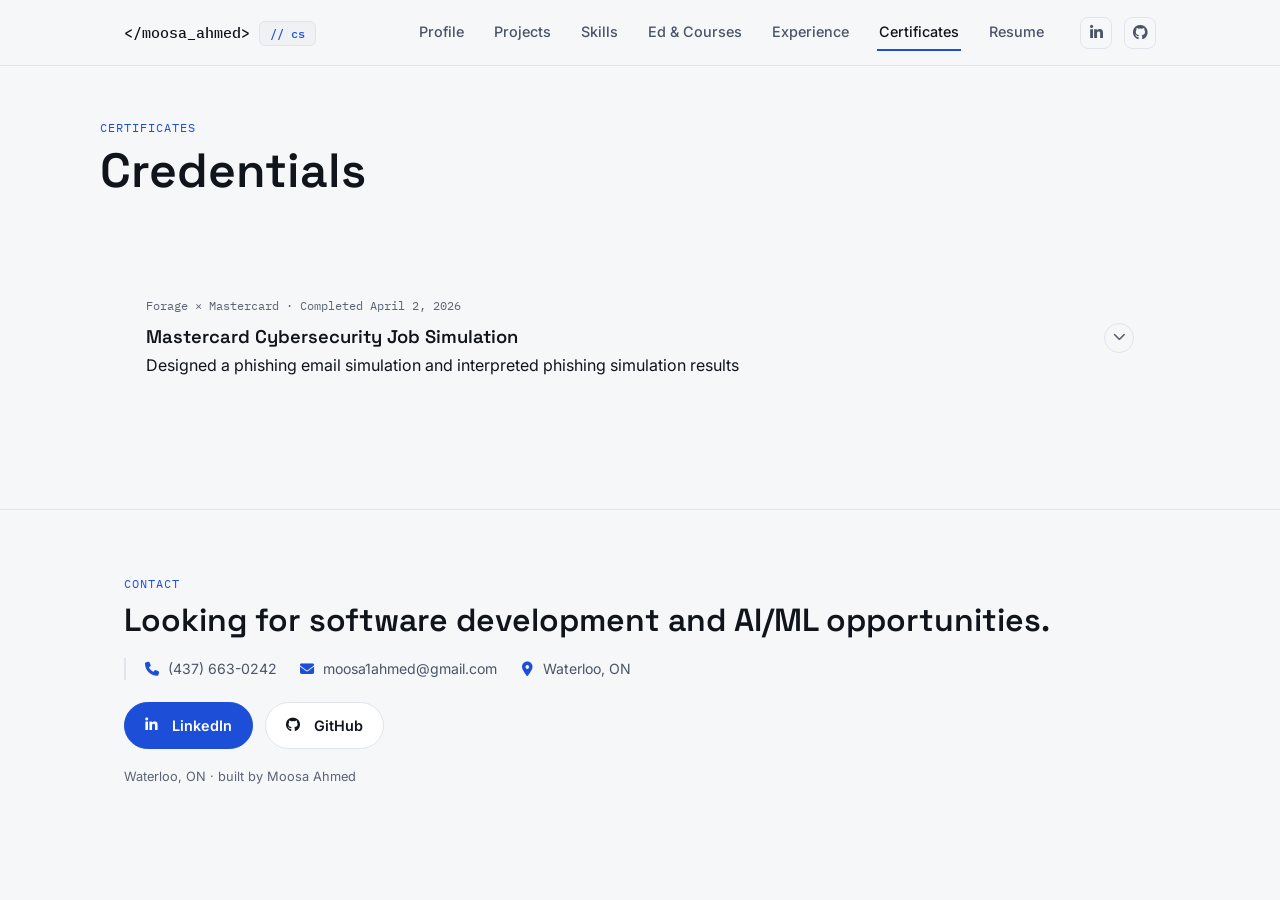
==== commit 8ce94e26: "Restore education redesign, accessible accordions, and copy polish" ====
--- a/certifications.html
+++ b/certifications.html
@@ -7,7 +7,7 @@
 <link rel="icon" type="image/png" href="assets/favicon.png">
 <link rel="apple-touch-icon" href="assets/favicon.png">
 <meta name="theme-color" content="#1D4ED8">
-<title>Certifications · Moosa Ahmed</title>
+<title>Certificates · Moosa Ahmed</title>
 <meta name="description" content="Certifications and credentials earned by Moosa Ahmed.">
 <meta property="og:type" content="website">
 <meta property="og:title" content="Certifications · Moosa Ahmed">
@@ -36,7 +36,7 @@
       <a href="skills.html">Skills</a>
       <a href="education.html">Ed &amp; Courses</a>
       <a href="experience.html">Experience</a>
-      <a href="certifications.html">Certifications</a>
+      <a href="certifications.html">Certificates</a>
       <a href="resume.html">Resume</a>
       <div class="navsocial">
         <a href="https://www.linkedin.com/in/moosa-ahmed-/" target="_blank" rel="noopener" aria-label="LinkedIn"><i class="fa-brands fa-linkedin-in"></i></a>
@@ -49,7 +49,7 @@
 <main>
 
 <header class="page-head wrap reveal">
-  <div class="eyebrow">Certifications</div>
+  <div class="eyebrow">Certificates</div>
   <h1>Credentials</h1>
 </header>
 
@@ -61,7 +61,7 @@
         <div class="doc-acc-head">
           <div>
             <div class="cert-issuer">Forage × Mastercard · Completed April 2, 2026</div>
-            <h3 class="doc-title">Cybersecurity Job Simulation</h3>
+            <h3 class="doc-title">Mastercard Cybersecurity Job Simulation</h3>
             <span class="ptag">Designed a phishing email simulation and interpreted phishing simulation results</span>
           </div>
           <div class="acc-toggle"><i class="fa-solid fa-chevron-down"></i></div>
@@ -78,7 +78,7 @@
 <footer id="contact">
   <div class="wrap">
     <div class="eyebrow reveal">Contact</div>
-    <h2 class="reveal">Looking for entry-level software and AI roles.</h2>
+    <h2 class="reveal">Looking for software development and AI/ML opportunities.</h2>
     <div class="contact-rail reveal">
       <span class="contact-rail-item"><i class="fa-solid fa-phone"></i> (437) 663-0242</span>
       <span class="contact-rail-item"><i class="fa-solid fa-envelope"></i> moosa1ahmed@gmail.com</span>
--- a/styles.css
+++ b/styles.css
@@ -585,3 +585,22 @@
     .rc-toggle i { transition: transform .2s ease; }
     .rc-toggle.expanded i { transform: rotate(180deg); }
   }
+
+/* Recruiter-focused education summary */
+.education-lead { display: grid; grid-template-columns: 1.4fr 0.8fr; gap: 24px; padding: 24px; border-bottom: 1px solid var(--border); }
+.education-kicker { font-family: var(--font-mono); font-size: .75rem; text-transform: uppercase; letter-spacing: .08em; color: var(--accent); }
+.education-lead h3 { margin: 6px 0 8px; }
+.education-note { padding: 16px; border: 1px solid var(--border); border-radius: var(--radius-sm); background: var(--surface); }
+.education-note strong { display: block; margin-bottom: 6px; }
+.education-note p { margin: 0; font-size: .9rem; }
+.relevant-courses-page { padding: 24px; }
+.course-chip-grid { display: grid; grid-template-columns: repeat(3, 1fr); gap: 12px; }
+.course-card2.compact { min-height: 118px; }
+.acc-head:focus-visible, .doc-acc-head:focus-visible, .menu-toggle:focus-visible, .btn:focus-visible, .crsl-arrow:focus-visible, .crsl-dot:focus-visible { outline: 3px solid var(--accent); outline-offset: 3px; }
+@media (max-width: 760px) {
+  .education-lead { grid-template-columns: 1fr; }
+  .course-chip-grid { grid-template-columns: 1fr 1fr; }
+}
+@media (max-width: 520px) {
+  .course-chip-grid { grid-template-columns: 1fr; }
+}
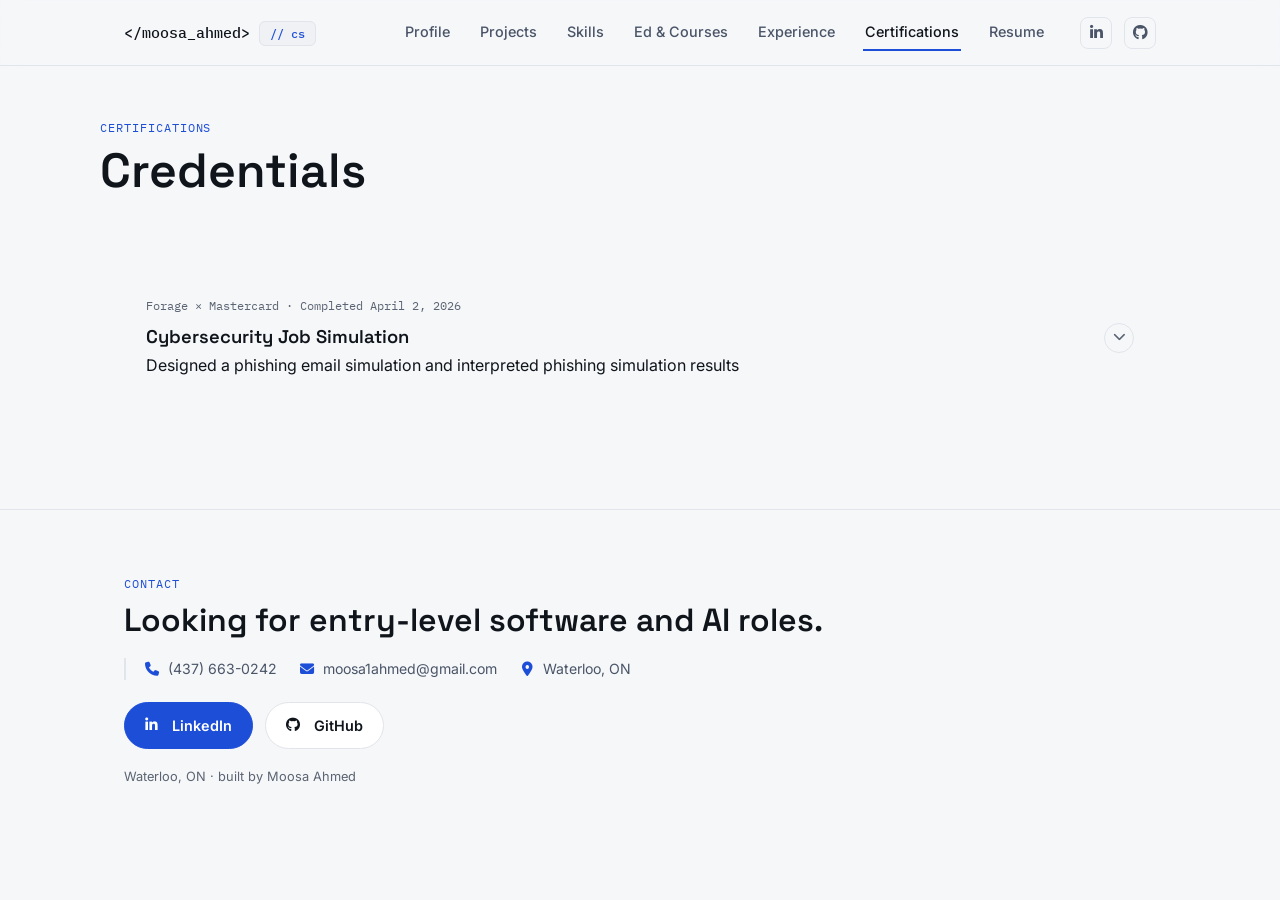
==== commit b7df8038: "Update nav label to Certifications, add mobile menu close-on-click, refine education/styling" ====
--- a/certifications.html
+++ b/certifications.html
@@ -7,7 +7,7 @@
 <link rel="icon" type="image/png" href="assets/favicon.png">
 <link rel="apple-touch-icon" href="assets/favicon.png">
 <meta name="theme-color" content="#1D4ED8">
-<title>Certificates · Moosa Ahmed</title>
+<title>Certifications · Moosa Ahmed</title>
 <meta name="description" content="Certifications and credentials earned by Moosa Ahmed.">
 <meta property="og:type" content="website">
 <meta property="og:title" content="Certifications · Moosa Ahmed">
@@ -36,7 +36,7 @@
       <a href="skills.html">Skills</a>
       <a href="education.html">Ed &amp; Courses</a>
       <a href="experience.html">Experience</a>
-      <a href="certifications.html">Certificates</a>
+      <a href="certifications.html">Certifications</a>
       <a href="resume.html">Resume</a>
       <div class="navsocial">
         <a href="https://www.linkedin.com/in/moosa-ahmed-/" target="_blank" rel="noopener" aria-label="LinkedIn"><i class="fa-brands fa-linkedin-in"></i></a>
@@ -49,7 +49,7 @@
 <main>
 
 <header class="page-head wrap reveal">
-  <div class="eyebrow">Certificates</div>
+  <div class="eyebrow">Certifications</div>
   <h1>Credentials</h1>
 </header>
 
@@ -61,7 +61,7 @@
         <div class="doc-acc-head">
           <div>
             <div class="cert-issuer">Forage × Mastercard · Completed April 2, 2026</div>
-            <h3 class="doc-title">Mastercard Cybersecurity Job Simulation</h3>
+            <h3 class="doc-title">Cybersecurity Job Simulation</h3>
             <span class="ptag">Designed a phishing email simulation and interpreted phishing simulation results</span>
           </div>
           <div class="acc-toggle"><i class="fa-solid fa-chevron-down"></i></div>
@@ -78,7 +78,7 @@
 <footer id="contact">
   <div class="wrap">
     <div class="eyebrow reveal">Contact</div>
-    <h2 class="reveal">Looking for software development and AI/ML opportunities.</h2>
+    <h2 class="reveal">Looking for entry-level software and AI roles.</h2>
     <div class="contact-rail reveal">
       <span class="contact-rail-item"><i class="fa-solid fa-phone"></i> (437) 663-0242</span>
       <span class="contact-rail-item"><i class="fa-solid fa-envelope"></i> moosa1ahmed@gmail.com</span>
--- a/styles.css
+++ b/styles.css
@@ -585,22 +585,3 @@
     .rc-toggle i { transition: transform .2s ease; }
     .rc-toggle.expanded i { transform: rotate(180deg); }
   }
-
-/* Recruiter-focused education summary */
-.education-lead { display: grid; grid-template-columns: 1.4fr 0.8fr; gap: 24px; padding: 24px; border-bottom: 1px solid var(--border); }
-.education-kicker { font-family: var(--font-mono); font-size: .75rem; text-transform: uppercase; letter-spacing: .08em; color: var(--accent); }
-.education-lead h3 { margin: 6px 0 8px; }
-.education-note { padding: 16px; border: 1px solid var(--border); border-radius: var(--radius-sm); background: var(--surface); }
-.education-note strong { display: block; margin-bottom: 6px; }
-.education-note p { margin: 0; font-size: .9rem; }
-.relevant-courses-page { padding: 24px; }
-.course-chip-grid { display: grid; grid-template-columns: repeat(3, 1fr); gap: 12px; }
-.course-card2.compact { min-height: 118px; }
-.acc-head:focus-visible, .doc-acc-head:focus-visible, .menu-toggle:focus-visible, .btn:focus-visible, .crsl-arrow:focus-visible, .crsl-dot:focus-visible { outline: 3px solid var(--accent); outline-offset: 3px; }
-@media (max-width: 760px) {
-  .education-lead { grid-template-columns: 1fr; }
-  .course-chip-grid { grid-template-columns: 1fr 1fr; }
-}
-@media (max-width: 520px) {
-  .course-chip-grid { grid-template-columns: 1fr; }
-}
